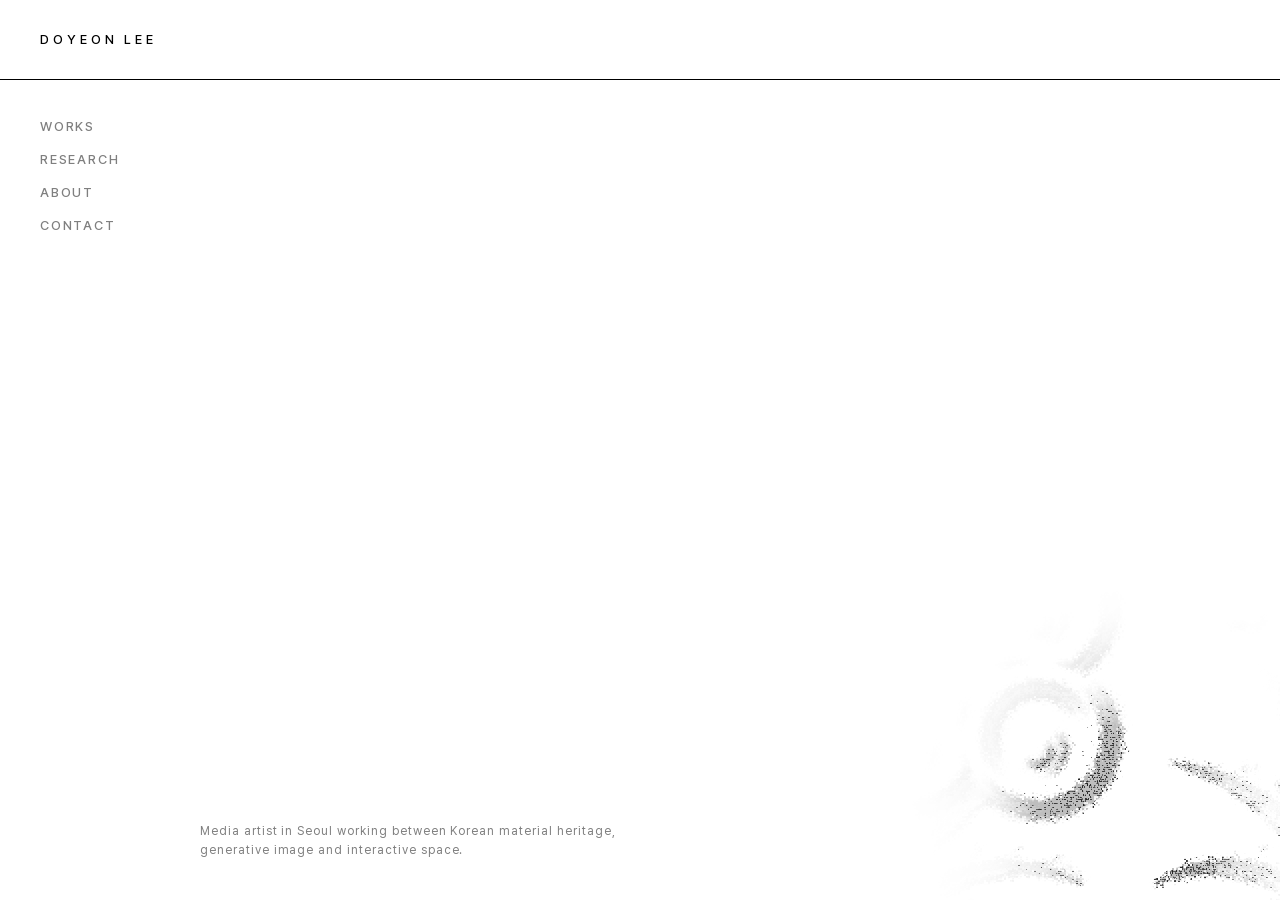
==== index.html @ ae482e6f "미디어아트 포트폴리오 재구조화(Monograph) + SEO + hover 재생 설정 포지셔닝: 해외 큐레이터·스튜디오·실무자 대상, 미술관 모노그래프 문법. 설계 3안(Monog" ====
<!DOCTYPE html>
<!-- deployed via GitHub → Netlify auto-deploy -->
<html lang="en">
<head>
  <meta charset="UTF-8">
  <meta name="viewport" content="width=device-width, initial-scale=1.0">
  <title>Doyeon Lee (이도연) — Media Artist, Seoul · Portfolio</title>
  <meta name="description" content="Doyeon Lee (이도연), media artist in Seoul: Korean material heritage re-read with Unreal Engine and generative AI, moving toward interactive media and XR.">
  <link rel="canonical" href="https://doyeonleeportfolio.netlify.app/">
  <meta name="robots" content="index, follow, max-image-preview:large, max-snippet:-1, max-video-preview:-1">
  <!-- Google Search Console 인증 태그: 콘솔이 주는 content 값을 붙여 넣은 뒤 배포 (docs/사용법.md §8) -->
  <!-- <meta name="google-site-verification" content="PASTE_VALUE_HERE"> -->

  <meta property="og:type" content="website">
  <meta property="og:site_name" content="Doyeon Lee — Portfolio">
  <meta property="og:url" content="https://doyeonleeportfolio.netlify.app/">
  <meta property="og:title" content="Doyeon Lee (이도연) — Media Artist, Seoul">
  <meta property="og:description" content="Media art with Unreal Engine, generative AI and interactive media, re-reading Korean material heritage. Works: Time of Materiality, Osulloc Tea Incense, Ethereal.">
  <meta property="og:image" content="https://doyeonleeportfolio.netlify.app/assets/og.jpg">
  <meta property="og:image:width" content="1200">
  <meta property="og:image:height" content="630">
  <meta property="og:image:alt" content="Time of Materiality — video still: Tteoljam materials reinterpreted through generative AI">
  <meta property="og:locale" content="en_US">
  <meta property="og:locale:alternate" content="ko_KR">
  <meta name="twitter:card" content="summary_large_image">
  <meta name="twitter:title" content="Doyeon Lee (이도연) — Media Artist, Seoul">
  <meta name="twitter:description" content="Media art with Unreal Engine, generative AI and interactive media, re-reading Korean material heritage.">
  <meta name="twitter:image" content="https://doyeonleeportfolio.netlify.app/assets/og.jpg">

  <link rel="icon" href="favicon.svg" type="image/svg+xml">
  <link rel="stylesheet" href="css/style.css">
  <script src="content/data.js"></script>
  <script type="application/ld+json">
  {
    "@context": "https://schema.org",
    "@graph": [
      {
        "@type": "WebSite",
        "@id": "https://doyeonleeportfolio.netlify.app/#website",
        "url": "https://doyeonleeportfolio.netlify.app/",
        "name": "Doyeon Lee — Portfolio",
        "inLanguage": ["en", "ko"],
        "about": { "@id": "https://doyeonleeportfolio.netlify.app/#person" },
        "publisher": { "@id": "https://doyeonleeportfolio.netlify.app/#person" }
      },
      {
        "@type": "Person",
        "@id": "https://doyeonleeportfolio.netlify.app/#person",
        "name": "Doyeon Lee",
        "alternateName": ["이도연", "Lee Doyeon"],
        "givenName": "Doyeon",
        "familyName": "Lee",
        "jobTitle": "Media Artist",
        "description": "Media artist based in Seoul, South Korea, currently an undergraduate at Duksung Women's University. Works with Unreal Engine, generative AI and interactive media, re-reading Korean material heritage as technical images.",
        "url": "https://doyeonleeportfolio.netlify.app/",
        "homeLocation": {
          "@type": "Place",
          "address": { "@type": "PostalAddress", "addressLocality": "Seoul", "addressCountry": "KR" }
        },
        "affiliation": {
          "@type": "EducationalOrganization",
          "name": "Duksung Women's University",
          "sameAs": "https://www.duksung.ac.kr/"
        },
        "knowsAbout": ["Media art", "Interactive media art", "Extended reality (XR)", "Cultural heritage", "Generative AI", "Unreal Engine", "Data analysis"],
        "knowsLanguage": ["ko", "en"],
        "sameAs": ["https://www.instagram.com/eh_dldy/"],
        "mainEntityOfPage": { "@id": "https://doyeonleeportfolio.netlify.app/#website" }
      }
    ]
  }
  </script>
</head>
<body>
  <header class="site-header">
    <a href="#home" id="siteName" class="site-name">PORTFOLIO</a>
  </header>

  <nav class="side-nav" aria-label="Menu">
    <a href="#works"   data-view="works">Works</a>
    <a href="#studies" data-view="studies">Research</a>
    <a href="#about"   data-view="about">About</a>
    <a href="#contact" data-view="contact">Contact</a>
  </nav>

  <main id="stage">
    <section id="view-home" class="view view-home" hidden>
      <canvas id="homeCanvas"></canvas>
      <p id="homeTagline" class="home-tagline"></p>
    </section>
    <section id="view-works"   class="view view-works"   hidden></section>
    <section id="view-studies" class="view view-studies" hidden></section>
    <section id="view-about"   class="view view-about"   hidden></section>
    <section id="view-contact" class="view view-contact" hidden></section>
  </main>

  <div id="cursorLabel" class="cursor-label" aria-hidden="true"></div>

  <!-- 홈 키워드 라벨의 가장자리를 입자처럼 거칠게 만드는 필터 -->
  <svg width="0" height="0" style="position:absolute" aria-hidden="true">
    <filter id="grainEdge" x="-20%" y="-20%" width="140%" height="140%">
      <feTurbulence type="fractalNoise" baseFrequency="0.72" numOctaves="2" seed="7" result="n"/>
      <feDisplacementMap in="SourceGraphic" in2="n" scale="2.6" xChannelSelector="R" yChannelSelector="G"/>
    </filter>
  </svg>

  <div id="detailOverlay" class="detail-overlay" role="dialog" aria-modal="true" aria-labelledby="detailTitle" hidden>
    <div class="detail-head">
      <div class="detail-title-wrap">
        <h1 id="detailTitle" class="detail-title"></h1>
        <span id="detailYear" class="detail-year"></span>
      </div>
      <button id="detailClose" class="detail-close" aria-label="Close">Close</button>
    </div>
    <div id="detailBody" class="detail-body"></div>
  </div>

  <noscript>
    <section style="padding:120px 40px;max-width:640px;font-size:15px;line-height:1.9">
      <h1 style="font-size:13px;font-weight:500;letter-spacing:var(--ls-display);text-transform:uppercase">Doyeon Lee — <span lang="ko">이도연</span></h1>
      <p>Media artist based in Seoul, South Korea, working with Unreal Engine, generative AI and interactive media. The works on this site need JavaScript to play.</p>
      <p><a href="mailto:doyeon0070@duksung.ac.kr">doyeon0070@duksung.ac.kr</a> · <a href="https://www.instagram.com/eh_dldy/" rel="me">Instagram</a></p>
    </section>
  </noscript>

  <script src="js/viewer3d.js"></script>
  <script src="js/home.js"></script>
  <script src="js/app.js"></script>
</body>
</html>
---- css/style.css ----
/* ==========================================================
   DOYEON LEE — Portfolio
   Black & White · thin lines only · Pretendard
   ========================================================== */

@font-face {
  font-family: 'Pretendard Variable';
  font-weight: 45 920;
  font-style: normal;
  font-display: swap;
  src: url('../assets/fonts/PretendardVariable.woff2') format('woff2-variations');
}

:root {
  --black: #000;
  --white: #fff;
  --hairline: 1px solid var(--black);
  --header-h: 80px;          /* 40px 모듈 × 2 — nav 200 = 5M, pad 40 = 1M
                                보조 단위 14 (= 0.35M): 14→28→56 배열, 트랙 140 = 10×14.
                                140:28 = 200:40 — 매크로 그리드의 0.7배 에코 */
  --nav-w: 200px;
  --pad-x: 40px;
  --ease: cubic-bezier(0.22, 0.7, 0.2, 1);
  --muted: 0.5;              /* 보조 텍스트의 단일 회색값 */
  --ls-display: 0.3em;       /* 이름표들 — 크기 무관, 정체성 표기 (워드마크, 방 이름, 상세 제목) */
  --ls-label: 0.14em;        /* 기능 라벨: 내비, 버튼, 커서 라벨 */
  --ls-data: 0.08em;         /* 데이터: 연도, 캡션, 링크 */
  --line-faint: 0.15;        /* 건축선: 기둥, 걸이줄, 진행 트랙 */
  --line-soft: 0.3;          /* 강조선: 밑줄, 아키볼트 */
}

* { margin: 0; padding: 0; box-sizing: border-box; }

html, body {
  height: 100%;
  background: var(--white);
  color: var(--black);
  font-family: 'Pretendard Variable', Pretendard, -apple-system, BlinkMacSystemFont,
    system-ui, 'Segoe UI', 'Malgun Gothic', sans-serif;
  font-size: 15px;
  line-height: 1.6;
  -webkit-font-smoothing: antialiased;
  text-rendering: optimizeLegibility;
}

body { overflow: hidden; }

a { color: inherit; text-decoration: none; }
button { font: inherit; color: inherit; background: none; border: none; cursor: pointer; }
img, video { display: block; }

::selection { background: var(--black); color: var(--white); }

/* 키보드 초점 — hover와 같은 언어, 얇은 선 하나 */
:focus-visible { outline: 1px solid var(--black); outline-offset: 4px; }

/* 스크롤바 — 가장 얇은 선 하나 */
* { scrollbar-width: thin; scrollbar-color: var(--black) transparent; }
*::-webkit-scrollbar { width: 3px; height: 3px; }
*::-webkit-scrollbar-thumb { background: var(--black); }
*::-webkit-scrollbar-track { background: transparent; }

/* ---------- header ---------- */

.site-header {
  position: fixed;
  top: 0; left: 0; right: 0;
  height: var(--header-h);
  display: flex;
  align-items: center;
  padding: 0 var(--pad-x);
  border-bottom: var(--hairline);
  background: var(--white);
  z-index: 20;
}

.site-name {
  font-size: 13px;
  font-weight: 500;
  letter-spacing: var(--ls-display);
  text-transform: uppercase;
  line-height: 1;
}

/* ---------- side nav ---------- */

.side-nav {
  position: fixed;
  top: var(--header-h);
  left: 0;
  width: var(--nav-w);
  padding: 40px var(--pad-x);
  display: flex;
  flex-direction: column;
  gap: 20px;
  z-index: 20;
}

.side-nav a {
  position: relative;
  width: fit-content;
  font-size: 13px;
  font-weight: 500;
  letter-spacing: var(--ls-label);
  text-transform: uppercase;
  line-height: 1;
  opacity: var(--muted);
  transition: opacity 0.25s var(--ease), transform 0.4s var(--ease);
}

.side-nav a:hover,
.side-nav a:focus-visible { opacity: 1; }

.side-nav a.active {
  opacity: 1;
  transform: translateX(28px);
}

/* 활성 선 — 글자가 밀리는 동안 뒤에서 그어진다. 가장자리는 석고 입자로 부서진다 */
.side-nav a::before {
  content: '';
  position: absolute;
  left: -28px;
  top: 50%;
  width: 14px;
  height: 1px;
  background: var(--black);
  transform: scaleX(0);
  transform-origin: left;
  transition: transform 0.25s var(--ease);
  filter: url(#grainEdge);
}

.side-nav a.active::before { transform: scaleX(1); }

/* ---------- stage / views ---------- */

#stage {
  position: fixed;
  inset: var(--header-h) 0 0 0;
}

.view { position: absolute; inset: 0; }
.view[hidden] { display: none; }

/* 뷰 진입 — 내용이 바닥에서 조용히 떠오른다 (works는 자체 리듬이 있어 제외) */
.view-studies > *,
.view-about > *,
.view-contact > * {
  animation: view-in 0.6s var(--ease) backwards;
}
/* 이름표가 먼저, 내용은 반 박자 뒤에 */
.view-studies > * + *,
.view-about > * + *,
.view-contact > * + * {
  animation-delay: 90ms;
}
@keyframes view-in {
  from { opacity: 0; transform: translateY(18px); }
}

/* 뷰 퇴장 — 들어올 땐 아래에서, 나갈 땐 위로. 하나의 수직 흐름 */
.view.leaving {
  animation: view-out 0.2s cubic-bezier(0.4, 0, 0.7, 1) forwards;
}
@keyframes view-out {
  to { opacity: 0; transform: translateY(-10px); }
}

/* 네이브 기둥선 — 콘텐츠 페이지의 수직 축. 헤더의 수평선과 십자 구도를 이룬다 */
.view-studies::before,
.view-about::before,
.view-contact::before {
  content: '';
  position: fixed;
  top: var(--header-h);
  bottom: 0;
  left: var(--nav-w);
  width: 1px;
  background: var(--black);
  opacity: var(--line-faint);
  pointer-events: none;
}

/* ---------- section marker (각 방의 이름표 — 로마네스크 아치 아래 걸린다) ---------- */

.view-label {
  width: fit-content;
  margin-bottom: 40px;
  font-size: 11px;
  font-weight: 500;
  letter-spacing: var(--ls-display);
  text-transform: uppercase;
  line-height: 1;
  opacity: var(--muted);
}

/* 아치가 라벨의 폭을 받친다 — 가장자리는 홈의 석고 입자로 부서진다 (재질이 네 방을 묶는다) */
.view-label::before {
  content: '';
  display: block;
  width: 40px;
  height: 20px;
  margin-bottom: 10px;
  border: 1px solid var(--black);
  border-bottom: none;
  border-radius: 999px 999px 0 0;
  filter: url(#grainEdge);
}

/* ---------- home (석고 부조 인터랙티브) ---------- */

.view-home {
  position: fixed;
  inset: 0;
  z-index: 0;
  background: #fff;
}

.view-home canvas {
  position: absolute;
  inset: 0;
  width: 100%;
  height: 100%;
  display: block;
}

body.on-home .site-header { background: transparent; }

/* 홈 문양 hover 시 나타나는 주제 키워드 */
/* 홈 키워드 — 기능 라벨이 아니라 「이름」의 레지스터 (상세 제목과 같은 24/330/0.3em) */
.home-label {
  position: fixed;
  z-index: 2;
  pointer-events: none;
  font-size: 24px;
  font-weight: 330;
  letter-spacing: var(--ls-display);
  text-transform: uppercase;
  line-height: 1;
  color: var(--black);
  white-space: nowrap;
  opacity: 0;
  transition: opacity 0.3s var(--ease);
}
.home-label.on { opacity: 1; }
.home-label.ko { letter-spacing: 0.03em; }   /* 국문 병기 라벨은 라틴 자간을 벗는다 */
/* 입자 필터는 24px 이름 줄에만 — 12px 작품 줄까지 흔들면 가장 작은 글자가 가장 많이 뭉개진다 */
.home-label > span:first-child { display: block; filter: url(#grainEdge); }

/* 키워드 아래 — 이 주제에 속한 작품들의 이름 (컬렉션의 평면도) */
.home-label-works {
  display: block;
  margin-top: 10px;
  font-size: 12px;
  font-weight: 400;
  letter-spacing: var(--ls-data);
  text-transform: none;
  opacity: var(--muted);
}
.home-label-works:empty { display: none; }

/* 포지셔닝 한 줄 — 기둥축(200px) 위, 바닥에서 40px. 홈에서만 */
.home-tagline {
  position: fixed;
  left: var(--nav-w);
  bottom: 40px;
  z-index: 2;
  max-width: 480px;
  font-size: 12px;
  letter-spacing: var(--ls-data);
  line-height: 1.6;
  opacity: 0;
  pointer-events: none;
  animation: tagline-in 0.6s var(--ease) 0.2s forwards;
}
.home-tagline:empty { display: none; }
@keyframes tagline-in { to { opacity: var(--muted); } }

/* ---------- works strip ---------- */

.view-works {
  overflow-x: auto;
  overflow-y: hidden;
  display: flex;
  align-items: center;
  scrollbar-width: none;
  cursor: grab;
}
.view-works::-webkit-scrollbar { display: none; }
.view-works.dragging { cursor: grabbing; }

.strip {
  position: relative;
  display: flex;
  align-items: center;
  gap: 28px;
  padding: 0 calc(var(--nav-w) + var(--pad-x)) 0 calc(var(--nav-w) + var(--pad-x));
  height: 100%;
}

/* 갤러리 걸이줄 — 기둥축(200px)에서 발원해 작품 뒤로 이어지는 수평 기준선 */
.strip::before {
  content: '';
  position: absolute;
  z-index: -1;
  left: var(--nav-w); right: 0;
  top: 50%;
  height: 1px;
  background: var(--black);
  opacity: var(--line-faint);
}

.strip-item {
  flex: none;
  position: relative;
  height: min(56vh, 600px);
  animation: strip-in 0.85s var(--ease) backwards;
  animation-delay: calc(min(var(--i) * 80ms, 480ms));
  transition: transform 0.4s var(--ease);
}

/* 부조가 떠오르듯 — hover 시 작품이 벽에서 살짝 들린다 */
.strip-item:hover { transform: translateY(-8px); }

/* 갤러리 벽의 세로 리듬 — 톱니가 아니라 숨쉬는 걸이. 4주기로 눈높이가 오르내린다 */
.strip-item:nth-child(4n+1) { margin-bottom: 6vh; }
.strip-item:nth-child(4n+2) { margin-top: 8vh; }
.strip-item:nth-child(4n+3) { margin-bottom: 2vh; }
.strip-item:nth-child(4n)   { margin-top: 4vh; }

/* hover 프리뷰(영상 하이라이트 / 3D 뷰어) — 대표이미지 위에 겹쳐 두고 hover 시에만 페이드인 */
.strip-item .strip-preview {
  position: absolute;
  inset: 0;
  width: 100%;
  height: 100%;
  object-fit: cover;
  opacity: 0;
  transition: opacity 0.4s var(--ease);   /* 들림(0.4s)과 같은 박자로 드러난다 */
  pointer-events: none;
}

.strip-item.previewing .strip-preview.is-ready {
  opacity: 1;
}

.strip-preview3d canvas {
  display: block;
  width: 100%;
  height: 100%;
}

/* 시작 상태는 keyframe에만 둔다 — 애니메이션이 실행되지 않는 환경에서도 작업물이 항상 보이도록 */
@keyframes strip-in {
  from { opacity: 0; transform: translateX(60px); }
}

.strip-item img,
.strip-item video {
  height: 100%;
  width: auto;
  max-width: none;
  user-select: none;
  -webkit-user-drag: none;
}

/* 벽은 데스크톱에서 침묵한다 — 제목은 커서 라벨이 말한다.
   hover가 없는 터치 기기에서만 작품 아래에 이름표가 걸린다 */
.strip-caption {
  display: none;
  position: absolute;
  top: 100%;
  left: 0;
  margin-top: 10px;
  font-size: 11px;
  font-weight: 500;
  letter-spacing: var(--ls-label);
  text-transform: uppercase;
  max-width: 100%;
  white-space: normal;
  opacity: var(--muted);
}
@media (hover: none) {
  .strip-caption { display: block; }
}

/* 벽의 현재 위치 — 선 위를 미끄러지는 짧은 선 하나 */
.strip-progress {
  position: fixed;
  bottom: 40px;
  left: var(--nav-w);   /* 선의 축(200px) — 걸이줄·기둥과 같은 계보 */
  width: 140px;
  height: 1px;
  background: rgba(0, 0, 0, var(--line-faint));
  pointer-events: none;
}
.strip-progress i {
  position: absolute;
  top: 0; left: 0;
  display: block;
  width: 28px;
  height: 1px;
  background: var(--black);
}

.strip-empty {
  padding-left: calc(var(--nav-w) + var(--pad-x));
  font-size: 13px;
  letter-spacing: 0;   /* 국문 문장 — 라틴 자간 금지 */
  opacity: var(--muted);
}

/* ---------- cursor label ---------- */

.cursor-label {
  position: fixed;
  top: 0; left: 0;
  z-index: 60;
  pointer-events: none;
  color: var(--white);
  mix-blend-mode: difference;
  font-size: 12px;
  font-weight: 500;
  letter-spacing: var(--ls-label);
  text-transform: uppercase;
  line-height: 1;
  white-space: nowrap;
  opacity: 0;
  transition: opacity 0.2s var(--ease);
}
.cursor-label.on { opacity: 1; }

/* ---------- studies list ---------- */

.view-studies {
  overflow-y: auto;
  padding: 40px var(--pad-x) 80px calc(var(--nav-w) + var(--pad-x));
}

.studies-list { max-width: 760px; }

/* Studies 페이지 GIF — 목록이 비어 있을 때의 볼거리 (관리도구에서 교체 가능) */
.studies-gif {
  display: block;
  width: min(480px, 72vw);
  height: auto;
  margin: 56px 0 0;
  user-select: none;
  -webkit-user-drag: none;
}

/* 목록이 없을 때 — 신랑(nave)의 중앙축 위에 홀로 놓인다 */
.view-label + .studies-gif { margin: 14vh auto 0; }

.study-row {
  display: flex;
  align-items: flex-start;
  gap: 28px;
  padding: 20px 0;
  border-bottom: var(--hairline);
  cursor: pointer;
  transition: opacity 0.3s var(--ease), transform 0.4s var(--ease);
}

/* Research 행 — 기간 | 제목 + 상태·키워드 + 한 줄 요약 | 썸네일(112×63, 14 보조단위) */
.study-main { flex: 1; min-width: 0; }
.study-sub {
  margin-top: 10px;
  font-size: 12px;
  letter-spacing: var(--ls-data);
  opacity: var(--muted);
}
.study-summary {
  margin-top: 10px;
  font-size: 15px;
  line-height: 1.7;
  max-width: 480px;
}
.study-thumb {
  flex: none;
  width: 112px;
  height: 63px;
  object-fit: cover;
  margin-left: auto;
}
.study-row:first-child { border-top: var(--hairline); }
/* hover — 물러나지 않고 반 걸음 다가온다. 연도가 함께 깨어난다 */
.study-row:hover,
.study-row:focus-visible { transform: translateX(12px); }
.study-row:hover .study-year,
.study-row:focus-visible .study-year { opacity: 1; }

.study-year {
  flex: none;
  width: 112px;   /* 8×14. +28 gap = 140 — 두 번째 열이 진행 트랙의 척도에서 시작된다 */
  font-size: 12px;
  letter-spacing: var(--ls-data);
  opacity: var(--muted);
  transition: opacity 0.3s var(--ease);
}

.study-title {
  font-size: 18px;
  font-weight: 450;
  letter-spacing: 0.01em;
}

/* ---------- about / contact ---------- */

.view-about,
.view-contact {
  overflow-y: auto;
  padding: 40px var(--pad-x) 80px calc(var(--nav-w) + var(--pad-x));
}

.about-inner { max-width: 640px; }

.about-photo {
  max-width: 320px;   /* 8M — 아치 반경 160 = 4M */
  width: 100%;
  height: auto;
  margin: 10px 0 56px 10px;
  border-radius: 999px 999px 0 0;   /* 로마네스크 아치 — 초상은 벽감(niche) 안에 놓인다 */
  outline: 1px solid rgba(0, 0, 0, var(--line-soft));   /* 아키볼트 — 겹아치 한 겹이 벽감의 깊이를 만든다 */
  outline-offset: 10px;
}

.about-text p {
  font-size: 15px;
  line-height: 1.9;
  margin-bottom: 1.4em;
  white-space: pre-line;
}

/* 섹션 소제목 — Statement / Biography / Directions / CV / Abstract / Related
   이름표(view-label)와 같은 「이름」 레지스터(0.3em) — 행 라벨(0.14em)과 구별된다. 아치는 이름표와 벽감에만 */
.about-heading,
.detail-heading {
  font-size: 11px;
  font-weight: 500;
  letter-spacing: var(--ls-display);
  text-transform: uppercase;
  line-height: 1;
  opacity: var(--muted);
}
.about-heading { margin: 56px 0 16px; }
.about-inner > .about-heading:first-child,
.about-photo + .about-heading { margin-top: 0; }

.about-directions {
  font-size: 15px;
  line-height: 1.9;
}

/* CV — 연도 | 내용. contact 행과 같은 문법 */
.cv-section {
  margin: 40px 0 10px;
  font-size: 12px;
  letter-spacing: var(--ls-data);
  opacity: var(--muted);
}
.cv-section:first-child { margin-top: 0; }
.cv-row {
  display: flex;
  align-items: baseline;
  gap: 28px;
  padding: 14px 0;
  border-bottom: var(--hairline);
  font-size: 15px;
}
.cv-row:first-child,
.cv-section + .cv-row { border-top: var(--hairline); }
.cv-year {
  flex: none;
  width: 112px;
  font-size: 12px;
  letter-spacing: var(--ls-data);
  opacity: var(--muted);
}
.about-cvlink {
  display: inline-block;
  margin-top: 40px;
  font-size: 13px;
  letter-spacing: var(--ls-data);
  border-bottom: 1px solid rgba(0, 0, 0, var(--line-soft));
  padding-bottom: 1px;
  transition: border-color 0.25s var(--ease);
}
.about-cvlink:hover,
.about-cvlink:focus-visible { border-color: var(--black); }

.contact-list { max-width: 640px; }

.contact-row {
  display: flex;
  align-items: baseline;
  gap: 28px;
  padding: 20px 0;
  border-bottom: var(--hairline);
}
.contact-row:first-child { border-top: var(--hairline); }

.contact-label {
  flex: none;
  width: 112px;
  font-size: 12px;
  letter-spacing: var(--ls-label);
  text-transform: uppercase;
  opacity: var(--muted);
}

.contact-value { font-size: 15px; }
/* 링크 hover — 흐려지지 않고 밑줄이 짙어진다 (hover = 더 또렷해진다는 사이트 규칙) */
.contact-value a {
  border-bottom: 1px solid rgba(0, 0, 0, var(--line-soft));
  padding-bottom: 1px;
  transition: border-color 0.25s var(--ease);
}
.contact-value a:hover,
.contact-value a:focus-visible { border-color: var(--black); }

/* ---------- detail overlay ---------- */

.detail-overlay {
  position: fixed;
  inset: 0;
  background: var(--white);
  z-index: 40;
  display: flex;
  flex-direction: column;
  opacity: 0;
  transform: translateY(14px);
  transition: opacity 0.45s var(--ease), transform 0.45s var(--ease);
}
.detail-overlay.open { opacity: 1; transform: none; }
/* 퇴장은 진입보다 반 박자 빠르게, 떠나는 것은 가속한다 */
.detail-overlay:not(.open) {
  transition-duration: 0.3s;
  transition-timing-function: cubic-bezier(0.4, 0, 0.7, 1);
}
.detail-overlay[hidden] { display: none; }

.detail-head {
  flex: none;
  display: flex;
  align-items: center;
  justify-content: space-between;
  gap: 28px;
  height: var(--header-h);
  padding: 0 var(--pad-x);
  border-bottom: var(--hairline);
}

.detail-title-wrap {
  display: flex;
  align-items: baseline;
  gap: 14px;
  min-width: 0;
}

.detail-title {
  font-size: 24px;
  font-weight: 330;
  letter-spacing: var(--ls-display);
  text-transform: uppercase;
  white-space: nowrap;
  overflow: hidden;
  text-overflow: ellipsis;
}
.detail-title.ko { letter-spacing: 0.04em; }   /* 국문 제목은 라틴 자간을 벗는다 */

.detail-year {
  font-size: 12px;
  letter-spacing: var(--ls-data);
  opacity: var(--muted);
}

.detail-close {
  flex: none;
  font-size: 13px;
  letter-spacing: var(--ls-label);
  text-transform: uppercase;
  opacity: var(--muted);
  transition: opacity 0.2s var(--ease);
}
.detail-close:hover,
.detail-close:focus-visible { opacity: 1; }

.detail-body {
  flex: 1;
  overflow-y: auto;
  padding: 56px var(--pad-x) 120px;
}

.detail-media {
  max-width: 960px;   /* 24M — 본문 640과 2:3 */
  margin: 0 auto 16px;
}

.detail-media img,
.detail-media video {
  max-width: 100%;
  max-height: 80vh;
  width: auto;
  height: auto;
  margin: 0 auto;
}

.detail-media video { width: 100%; max-height: 80vh; background: var(--white); }

.detail-media iframe {
  display: block;
  width: 100%;
  aspect-ratio: 16 / 9;
  border: none;
}

.media-caption {
  margin-top: 14px;
  font-size: 12px;
  letter-spacing: var(--ls-data);
  opacity: var(--muted);
  text-align: center;
}

/* 캡션은 장식 없이 — 아치는 이름표(40x20)와 벽감, 두 스케일에서만 산다 */

.detail-media + .detail-media { margin-top: 56px; }

/* 3D viewer */
.viewer3d {
  position: relative;
  width: 100%;
  height: min(72vh, 720px);
  border-top: var(--hairline);
  border-bottom: var(--hairline);
  touch-action: none;
}
.viewer3d canvas { display: block; width: 100%; height: 100%; }

.viewer3d-hint {
  margin-top: 10px;
  font-size: 11px;
  letter-spacing: 0;   /* 국문 문장 — 조용한 실무는 한 목소리로 */
  opacity: var(--muted);
  text-align: center;
}

.viewer3d-status {
  position: absolute;
  inset: 0;
  display: flex;
  align-items: center;
  justify-content: center;
  font-size: 12px;
  letter-spacing: var(--ls-label);
  text-transform: uppercase;
  opacity: var(--muted);
  pointer-events: none;
}

/* 톰스톤 — 미술관 벽의 작품 정보. contact 행 문법 (112px 라벨 열, 헤어라인, 20px) */
.detail-meta {
  max-width: 640px;
  margin: 56px auto 0;
}
.meta-row {
  display: flex;
  align-items: baseline;
  gap: 28px;
  padding: 20px 0;
  border-bottom: var(--hairline);
}
.meta-row:first-child { border-top: var(--hairline); }
.meta-label {
  flex: none;
  width: 112px;
  font-size: 12px;
  letter-spacing: var(--ls-label);
  text-transform: uppercase;
  opacity: var(--muted);
}
.meta-value { font-size: 15px; line-height: 1.7; min-width: 0; }
.meta-value a {
  border-bottom: 1px solid rgba(0, 0, 0, var(--line-soft));
  padding-bottom: 1px;
  transition: border-color 0.25s var(--ease);
}
.meta-value a:hover,
.meta-value a:focus-visible { border-color: var(--black); }

.detail-heading {
  max-width: 640px;
  margin: 56px auto 0;
}

.detail-desc {
  max-width: 640px;
  margin: 80px auto 0;
  font-size: 15px;
  line-height: 1.9;
  white-space: pre-line;
}
.detail-heading + .detail-desc { margin-top: 16px; }

/* 국문 — 영문 아래, 옅은 선 하나 건너 */
.detail-desc.ko {
  margin-top: 40px;
  padding-top: 28px;
  border-top: 1px solid rgba(0, 0, 0, var(--line-faint));
}

.detail-links {
  max-width: 640px;
  margin: 40px auto 0;
  display: flex;
  flex-direction: column;
  gap: 10px;
}
.detail-heading + .detail-links { margin-top: 16px; }

.detail-links a {
  width: fit-content;
  font-size: 13px;
  letter-spacing: var(--ls-data);
  border-bottom: 1px solid rgba(0, 0, 0, var(--line-soft));
  padding-bottom: 1px;
  transition: border-color 0.25s var(--ease);
}
.detail-links a:hover,
.detail-links a:focus-visible { border-color: var(--black); }

/* ---------- reduced motion ---------- */

@media (prefers-reduced-motion: reduce) {
  .strip-item { animation-duration: 0.01s; animation-delay: 0s; }
  .detail-overlay { transition: none; }
  .view-studies > *,
  .view-about > *,
  .view-contact > * { animation: none; }
  .view.leaving { animation: none; }
}

/* ---------- mobile ---------- */

@media (max-width: 860px) {
  :root { --pad-x: 20px; --header-h: 60px; }

  .side-nav {
    top: var(--header-h);
    left: 0; right: 0;
    width: auto;
    flex-direction: row;
    gap: 20px;
    padding: 14px var(--pad-x);
  }

  .side-nav a.active { transform: none; }
  .side-nav a.active::before {
    left: 0; top: auto; bottom: -5px;
    width: 100%;
  }

  #stage { inset: calc(var(--header-h) + 50px) 0 0 0; }

  .strip { padding: 0 var(--pad-x); }
  .strip::before { left: 0; }
  .strip-item { height: 44vh; }
  .strip-progress { left: var(--pad-x); bottom: 24px; }

  .view-studies,
  .view-about,
  .view-contact {
    padding: 28px var(--pad-x) 80px;
  }

  /* 모바일 — 메뉴가 가로로 눕고 기둥선의 자리가 사라진다 */
  .view-studies::before,
  .view-about::before,
  .view-contact::before { display: none; }

  .view-label { margin-bottom: 32px; }
  .about-photo { margin: 8px 0 40px 8px; max-width: 240px; }

  .home-label { font-size: 18px; letter-spacing: var(--ls-label); }
  .home-tagline { left: var(--pad-x); bottom: 24px; max-width: calc(100% - 40px); }
  .study-thumb { display: none; }
  .study-year { width: 72px; }
  .meta-label { width: 84px; }
  .cv-year { width: 72px; }

  .detail-title { font-size: 18px; letter-spacing: var(--ls-label); }
  .detail-body { padding: 32px var(--pad-x) 100px; }
  .detail-desc { margin-top: 56px; }
  .viewer3d { height: 56vh; }
  .contact-label { width: 84px; }
}
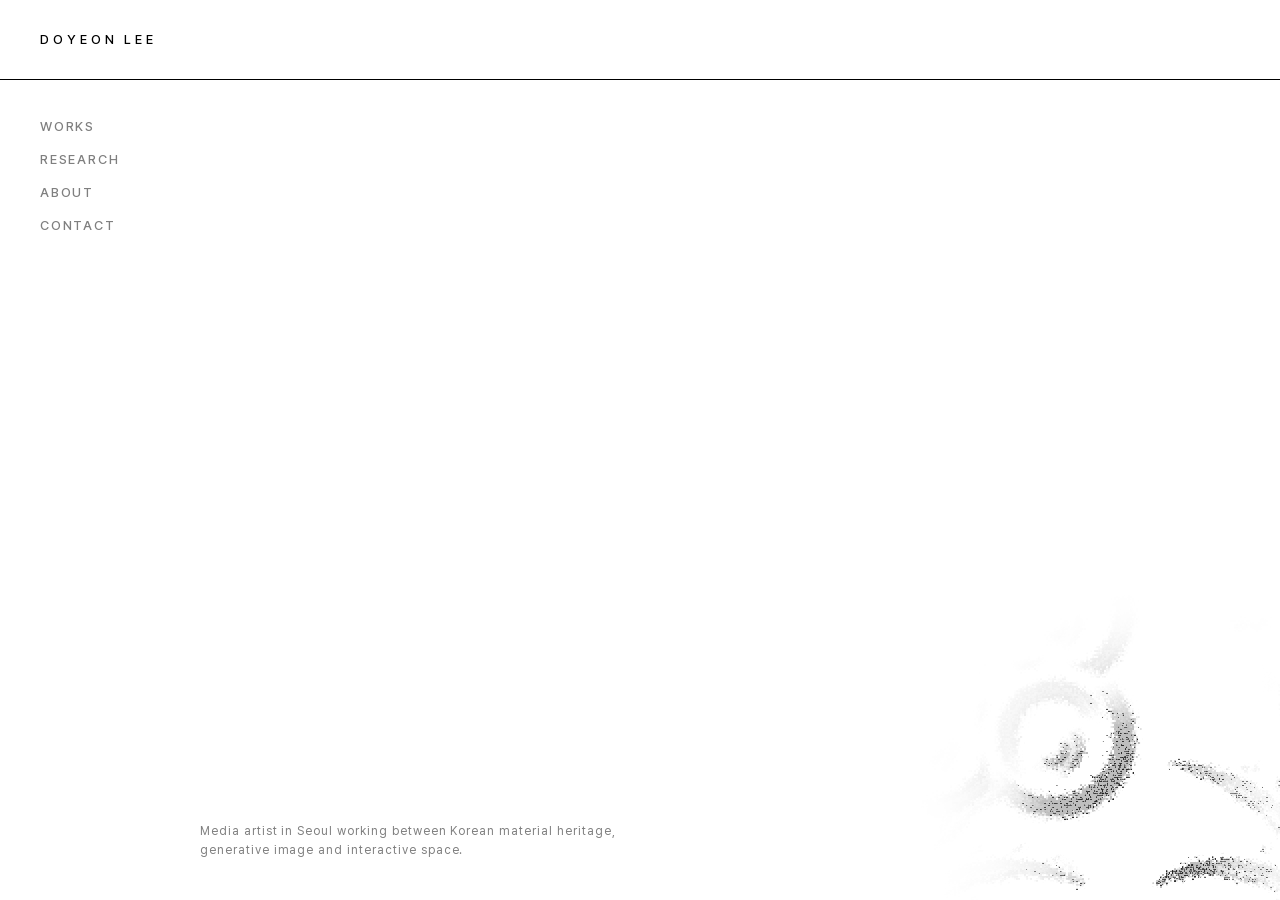
==== commit ea47984d: "연구 요약 문장 다듬기 + meta description에 Portfolio 명시 - 세 연구의 요약·초록을 짧은 능동문으로 재구성 (콜론 종속절·질문형 파편 제거) - descr" ====
--- a/index.html
+++ b/index.html
@@ -5,7 +5,7 @@
   <meta charset="UTF-8">
   <meta name="viewport" content="width=device-width, initial-scale=1.0">
   <title>Doyeon Lee (이도연) — Media Artist, Seoul · Portfolio</title>
-  <meta name="description" content="Doyeon Lee (이도연), media artist in Seoul: Korean material heritage re-read with Unreal Engine and generative AI, moving toward interactive media and XR.">
+  <meta name="description" content="Portfolio of Doyeon Lee (이도연), media artist in Seoul — Korean material heritage re-read with Unreal Engine and generative AI, toward interactive media and XR.">
   <link rel="canonical" href="https://doyeonleeportfolio.netlify.app/">
   <meta name="robots" content="index, follow, max-image-preview:large, max-snippet:-1, max-video-preview:-1">
   <!-- Google Search Console 인증 태그: 콘솔이 주는 content 값을 붙여 넣은 뒤 배포 (docs/사용법.md §8) -->
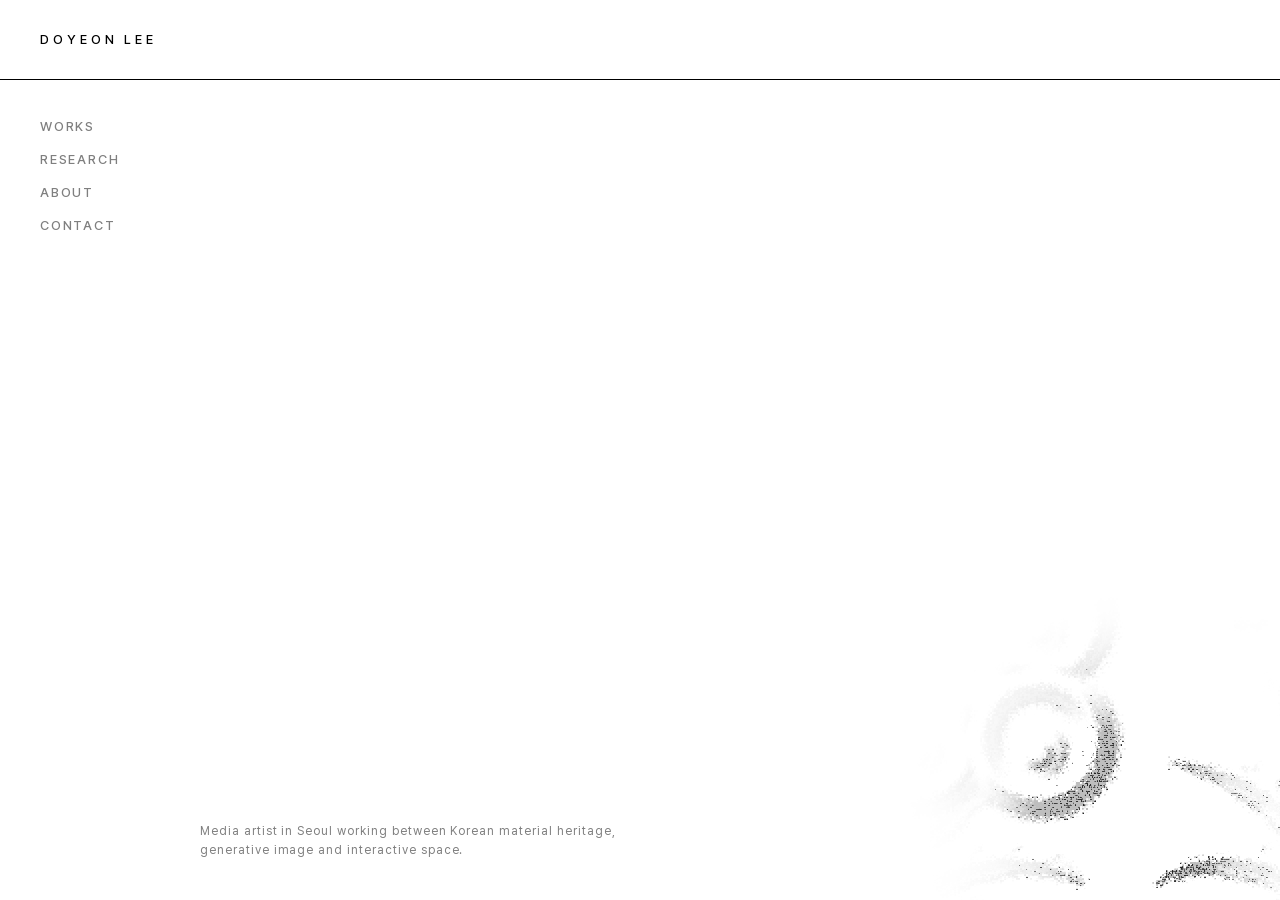
==== commit 1affbcb7: "Google Search Console 인증 메타태그 추가" ====
--- a/index.html
+++ b/index.html
@@ -8,8 +8,8 @@
   <meta name="description" content="Portfolio of Doyeon Lee (이도연), media artist in Seoul — Korean material heritage re-read with Unreal Engine and generative AI, toward interactive media and XR.">
   <link rel="canonical" href="https://doyeonleeportfolio.netlify.app/">
   <meta name="robots" content="index, follow, max-image-preview:large, max-snippet:-1, max-video-preview:-1">
-  <!-- Google Search Console 인증 태그: 콘솔이 주는 content 값을 붙여 넣은 뒤 배포 (docs/사용법.md §8) -->
-  <!-- <meta name="google-site-verification" content="PASTE_VALUE_HERE"> -->
+  <!-- Google Search Console 인증 태그 — 지우면 소유권이 풀리니 계속 둘 것 -->
+  <meta name="google-site-verification" content="5a3VCHki9ZrOZhqPGLQG7mga7SDJbsaxg28JGzacS0U">
 
   <meta property="og:type" content="website">
   <meta property="og:site_name" content="Doyeon Lee — Portfolio">
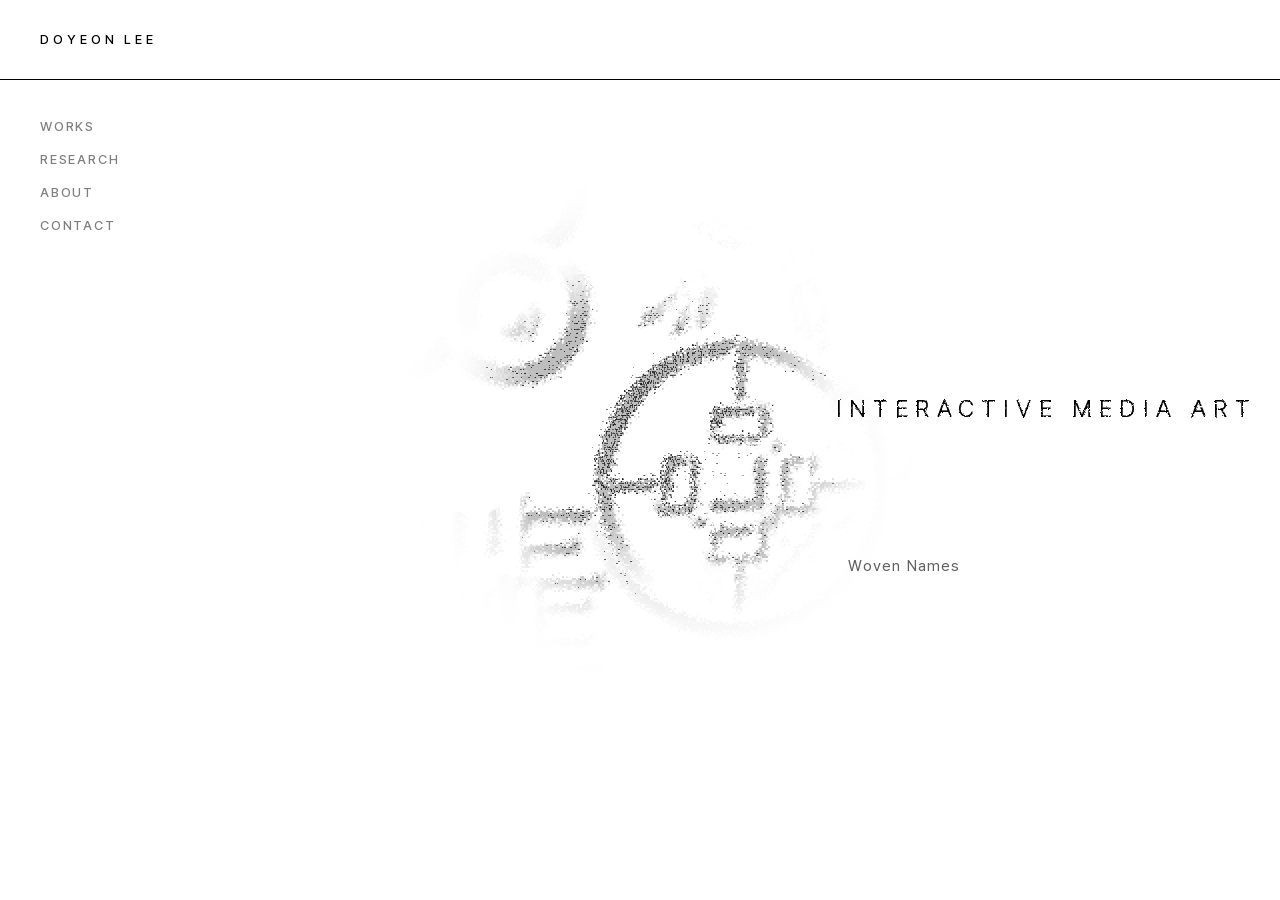
==== commit 1eecdf46: "홈 하단 한 줄 소개 문구 제거 + LinkedIn 링크 정리 - 홈 랜딩 좌하단에 표시되던 siteTagline 문구를 화면에서 제거   (index.html의 #homeTagl" ====
--- a/index.html
+++ b/index.html
@@ -64,7 +64,7 @@
         },
         "knowsAbout": ["Media art", "Interactive media art", "Extended reality (XR)", "Cultural heritage", "Generative AI", "Unreal Engine", "Data analysis"],
         "knowsLanguage": ["ko", "en"],
-        "sameAs": ["https://www.instagram.com/eh_dldy/"],
+        "sameAs": ["https://www.instagram.com/eh_dldy/", "https://www.linkedin.com/in/doyeon-lee-8a314b395"],
         "mainEntityOfPage": { "@id": "https://doyeonleeportfolio.netlify.app/#website" }
       }
     ]
@@ -86,7 +86,6 @@
   <main id="stage">
     <section id="view-home" class="view view-home" hidden>
       <canvas id="homeCanvas"></canvas>
-      <p id="homeTagline" class="home-tagline"></p>
     </section>
     <section id="view-works"   class="view view-works"   hidden></section>
     <section id="view-studies" class="view view-studies" hidden></section>
--- a/css/style.css
+++ b/css/style.css
@@ -248,34 +248,21 @@
 /* 입자 필터는 24px 이름 줄에만 — 12px 작품 줄까지 흔들면 가장 작은 글자가 가장 많이 뭉개진다 */
 .home-label > span:first-child { display: block; filter: url(#grainEdge); }
 
-/* 키워드 아래 — 이 주제에 속한 작품들의 이름 (컬렉션의 평면도) */
-.home-label-works {
-  display: block;
-  margin-top: 10px;
-  font-size: 12px;
-  font-weight: 400;
+/* 위성 제목 — 키워드를 옹기종기 둘러싸고 저마다의 관성으로 커서를 따라온다 */
+.home-sat {
+  position: fixed;
+  z-index: 2;
+  pointer-events: none;
+  font-size: 15px;
+  font-weight: 420;
   letter-spacing: var(--ls-data);
-  text-transform: none;
-  opacity: var(--muted);
-}
-.home-label-works:empty { display: none; }
-
-/* 포지셔닝 한 줄 — 기둥축(200px) 위, 바닥에서 40px. 홈에서만 */
-.home-tagline {
-  position: fixed;
-  left: var(--nav-w);
-  bottom: 40px;
-  z-index: 2;
-  max-width: 480px;
-  font-size: 12px;
-  letter-spacing: var(--ls-data);
-  line-height: 1.6;
+  line-height: 1;
+  color: var(--black);
+  white-space: nowrap;
   opacity: 0;
-  pointer-events: none;
-  animation: tagline-in 0.6s var(--ease) 0.2s forwards;
-}
-.home-tagline:empty { display: none; }
-@keyframes tagline-in { to { opacity: var(--muted); } }
+  transition: opacity 0.45s var(--ease);
+}
+.home-sat.on { opacity: 0.62; }
 
 /* ---------- works strip ---------- */
 
@@ -884,7 +871,7 @@
   .about-photo { margin: 8px 0 40px 8px; max-width: 240px; }
 
   .home-label { font-size: 18px; letter-spacing: var(--ls-label); }
-  .home-tagline { left: var(--pad-x); bottom: 24px; max-width: calc(100% - 40px); }
+  .home-sat { font-size: 13px; }
   .study-thumb { display: none; }
   .study-year { width: 72px; }
   .meta-label { width: 84px; }
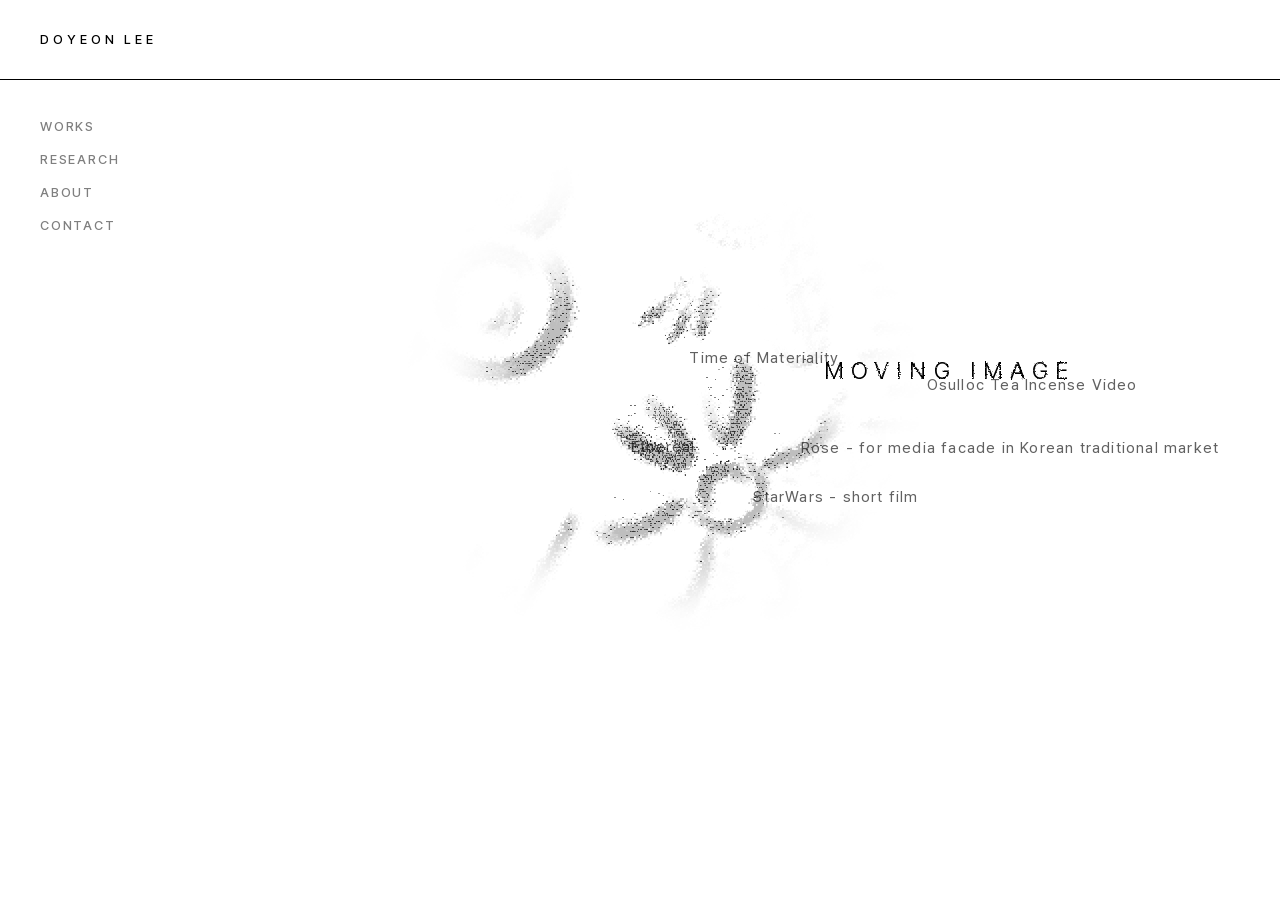
==== commit 7dd145bd: "GitHub Pages 이전 준비 + 웹에서 쓰는 관리도구 주소 이전 (doyeonleeportfolio.netlify.app → doyeonleeportfolio.github.i" ====
--- a/index.html
+++ b/index.html
@@ -1,22 +1,22 @@
 <!DOCTYPE html>
-<!-- deployed via GitHub → Netlify auto-deploy -->
+<!-- deployed via GitHub Pages (doyeonleeportfolio/doyeonleeportfolio.github.io, main 브랜치) -->
 <html lang="en">
 <head>
   <meta charset="UTF-8">
   <meta name="viewport" content="width=device-width, initial-scale=1.0">
   <title>Doyeon Lee (이도연) — Media Artist, Seoul · Portfolio</title>
   <meta name="description" content="Portfolio of Doyeon Lee (이도연), media artist in Seoul — Korean material heritage re-read with Unreal Engine and generative AI, toward interactive media and XR.">
-  <link rel="canonical" href="https://doyeonleeportfolio.netlify.app/">
+  <link rel="canonical" href="https://doyeonleeportfolio.github.io/">
   <meta name="robots" content="index, follow, max-image-preview:large, max-snippet:-1, max-video-preview:-1">
   <!-- Google Search Console 인증 태그 — 지우면 소유권이 풀리니 계속 둘 것 -->
   <meta name="google-site-verification" content="5a3VCHki9ZrOZhqPGLQG7mga7SDJbsaxg28JGzacS0U">
 
   <meta property="og:type" content="website">
   <meta property="og:site_name" content="Doyeon Lee — Portfolio">
-  <meta property="og:url" content="https://doyeonleeportfolio.netlify.app/">
+  <meta property="og:url" content="https://doyeonleeportfolio.github.io/">
   <meta property="og:title" content="Doyeon Lee (이도연) — Media Artist, Seoul">
   <meta property="og:description" content="Media art with Unreal Engine, generative AI and interactive media, re-reading Korean material heritage. Works: Time of Materiality, Osulloc Tea Incense, Ethereal.">
-  <meta property="og:image" content="https://doyeonleeportfolio.netlify.app/assets/og.jpg">
+  <meta property="og:image" content="https://doyeonleeportfolio.github.io/assets/og.jpg">
   <meta property="og:image:width" content="1200">
   <meta property="og:image:height" content="630">
   <meta property="og:image:alt" content="Time of Materiality — video still: Tteoljam materials reinterpreted through generative AI">
@@ -25,7 +25,7 @@
   <meta name="twitter:card" content="summary_large_image">
   <meta name="twitter:title" content="Doyeon Lee (이도연) — Media Artist, Seoul">
   <meta name="twitter:description" content="Media art with Unreal Engine, generative AI and interactive media, re-reading Korean material heritage.">
-  <meta name="twitter:image" content="https://doyeonleeportfolio.netlify.app/assets/og.jpg">
+  <meta name="twitter:image" content="https://doyeonleeportfolio.github.io/assets/og.jpg">
 
   <link rel="icon" href="favicon.svg" type="image/svg+xml">
   <link rel="stylesheet" href="css/style.css">
@@ -36,23 +36,23 @@
     "@graph": [
       {
         "@type": "WebSite",
-        "@id": "https://doyeonleeportfolio.netlify.app/#website",
-        "url": "https://doyeonleeportfolio.netlify.app/",
+        "@id": "https://doyeonleeportfolio.github.io/#website",
+        "url": "https://doyeonleeportfolio.github.io/",
         "name": "Doyeon Lee — Portfolio",
         "inLanguage": ["en", "ko"],
-        "about": { "@id": "https://doyeonleeportfolio.netlify.app/#person" },
-        "publisher": { "@id": "https://doyeonleeportfolio.netlify.app/#person" }
+        "about": { "@id": "https://doyeonleeportfolio.github.io/#person" },
+        "publisher": { "@id": "https://doyeonleeportfolio.github.io/#person" }
       },
       {
         "@type": "Person",
-        "@id": "https://doyeonleeportfolio.netlify.app/#person",
+        "@id": "https://doyeonleeportfolio.github.io/#person",
         "name": "Doyeon Lee",
         "alternateName": ["이도연", "Lee Doyeon"],
         "givenName": "Doyeon",
         "familyName": "Lee",
         "jobTitle": "Media Artist",
         "description": "Media artist based in Seoul, South Korea, currently an undergraduate at Duksung Women's University. Works with Unreal Engine, generative AI and interactive media, re-reading Korean material heritage as technical images.",
-        "url": "https://doyeonleeportfolio.netlify.app/",
+        "url": "https://doyeonleeportfolio.github.io/",
         "homeLocation": {
           "@type": "Place",
           "address": { "@type": "PostalAddress", "addressLocality": "Seoul", "addressCountry": "KR" }
@@ -65,7 +65,7 @@
         "knowsAbout": ["Media art", "Interactive media art", "Extended reality (XR)", "Cultural heritage", "Generative AI", "Unreal Engine", "Data analysis"],
         "knowsLanguage": ["ko", "en"],
         "sameAs": ["https://www.instagram.com/eh_dldy/", "https://www.linkedin.com/in/doyeon-lee-8a314b395"],
-        "mainEntityOfPage": { "@id": "https://doyeonleeportfolio.netlify.app/#website" }
+        "mainEntityOfPage": { "@id": "https://doyeonleeportfolio.github.io/#website" }
       }
     ]
   }
--- a/css/style.css
+++ b/css/style.css
@@ -853,8 +853,30 @@
 
   .strip { padding: 0 var(--pad-x); }
   .strip::before { left: 0; }
-  .strip-item { height: 44vh; }
+  /* 모바일 — 세로 화면에서 높이 기준으로 재면 16:9 작업의 가로가 화면 밖으로 나간다.
+     재는 기준을 폭으로 뒤집어 한 점이 항상 통째로 보이게 한다 */
+  .strip-item {
+    height: auto;
+    /* 세로 화면에선 화면 폭에, 가로 화면에선 높이 62vh 에 맞춘다 */
+    width: min(calc(100vw - var(--pad-x) * 2), calc(62vh * 16 / 9));
+  }
+  .strip-item img,
+  .strip-item video {
+    display: block;
+    width: 100%;
+    height: auto;
+    /* 지연 로딩 이미지가 도착하기 전에도 자리를 잡아 둔다 — 없으면 높이 0 으로 접힌다 */
+    aspect-ratio: 16 / 9;
+    object-fit: contain;   /* 16:9 가 아닌 작업도 잘리거나 늘어나지 않는다 */
+  }
   .strip-progress { left: var(--pad-x); bottom: 24px; }
+
+  /* 데스크톱의 세로 리듬(4주기 오르내림)은 한 점씩 보는 모바일에선
+     어긋나게만 보인다 — 모두 걸이줄 위에 가지런히 걸린다 */
+  .strip-item:nth-child(4n+1),
+  .strip-item:nth-child(4n+2),
+  .strip-item:nth-child(4n+3),
+  .strip-item:nth-child(4n) { margin-top: 0; margin-bottom: 0; }
 
   .view-studies,
   .view-about,
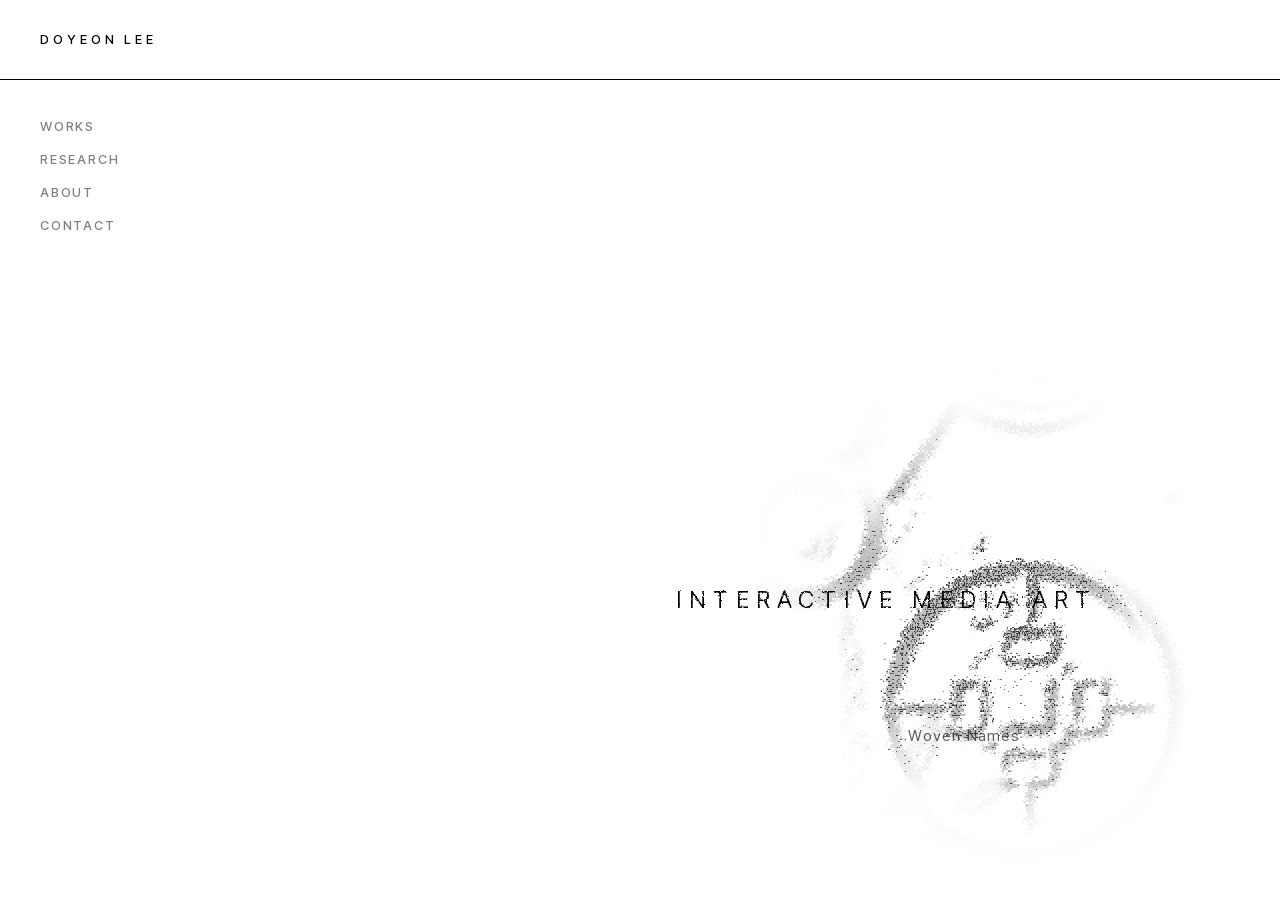
==== commit bb4e8bcb: "index.html 의 JS 없는 화면용 이메일을 관리도구에서 바꾼 주소로 맞춤 관리도구에서 Contact 이메일을 fostrim012@gmail.com 으로 바꿨는데(441a91" ====
--- a/index.html
+++ b/index.html
@@ -118,7 +118,7 @@
     <section style="padding:120px 40px;max-width:640px;font-size:15px;line-height:1.9">
       <h1 style="font-size:13px;font-weight:500;letter-spacing:var(--ls-display);text-transform:uppercase">Doyeon Lee — <span lang="ko">이도연</span></h1>
       <p>Media artist based in Seoul, South Korea, working with Unreal Engine, generative AI and interactive media. The works on this site need JavaScript to play.</p>
-      <p><a href="mailto:doyeon0070@duksung.ac.kr">doyeon0070@duksung.ac.kr</a> · <a href="https://www.instagram.com/eh_dldy/" rel="me">Instagram</a></p>
+      <p><a href="mailto:fostrim012@gmail.com">fostrim012@gmail.com</a> · <a href="https://www.instagram.com/eh_dldy/" rel="me">Instagram</a></p>
     </section>
   </noscript>
 
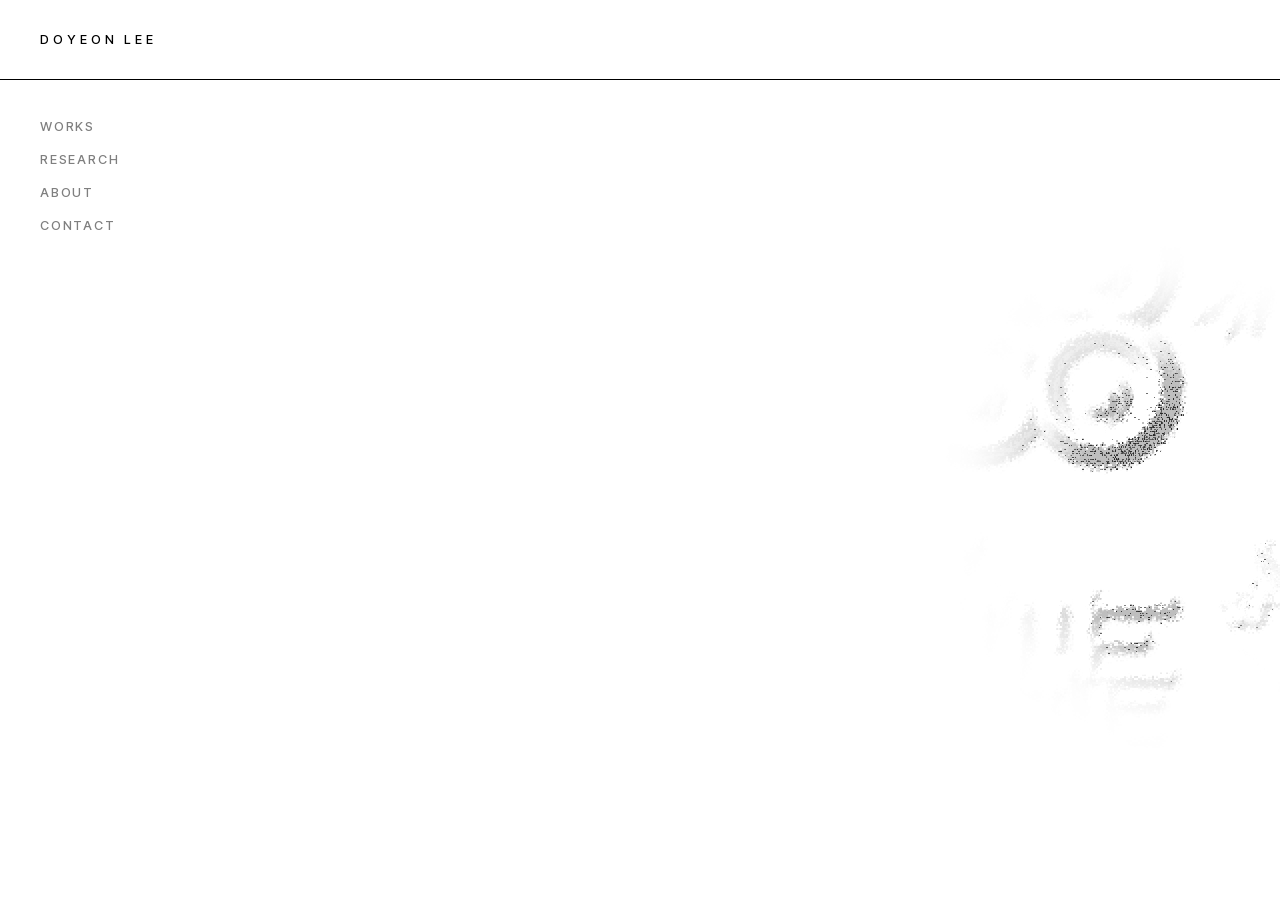
==== commit be61700c: "공유 미리보기(썸네일)에 "Doyeon Lee Portfolio" 만 보이게 카톡·SNS 링크 카드와 브라우저 탭에 "Media Artist, Seoul" 이 붙어 나오던 것을 사" ====
--- a/index.html
+++ b/index.html
@@ -4,18 +4,18 @@
 <head>
   <meta charset="UTF-8">
   <meta name="viewport" content="width=device-width, initial-scale=1.0">
-  <title>Doyeon Lee (이도연) — Media Artist, Seoul · Portfolio</title>
-  <meta name="description" content="Portfolio of Doyeon Lee (이도연), media artist in Seoul — Korean material heritage re-read with Unreal Engine and generative AI, toward interactive media and XR.">
+  <title>Doyeon Lee Portfolio</title>
+  <meta name="description" content="Portfolio of Doyeon Lee (이도연), Seoul — Korean material heritage re-read with Unreal Engine and generative AI, toward interactive media and XR.">
   <link rel="canonical" href="https://doyeonleeportfolio.github.io/">
   <meta name="robots" content="index, follow, max-image-preview:large, max-snippet:-1, max-video-preview:-1">
   <!-- Google Search Console 인증 태그 — 지우면 소유권이 풀리니 계속 둘 것 -->
   <meta name="google-site-verification" content="5a3VCHki9ZrOZhqPGLQG7mga7SDJbsaxg28JGzacS0U">
 
   <meta property="og:type" content="website">
-  <meta property="og:site_name" content="Doyeon Lee — Portfolio">
+  <meta property="og:site_name" content="Doyeon Lee Portfolio">
   <meta property="og:url" content="https://doyeonleeportfolio.github.io/">
-  <meta property="og:title" content="Doyeon Lee (이도연) — Media Artist, Seoul">
-  <meta property="og:description" content="Media art with Unreal Engine, generative AI and interactive media, re-reading Korean material heritage. Works: Time of Materiality, Osulloc Tea Incense, Ethereal.">
+  <meta property="og:title" content="Doyeon Lee Portfolio">
+  <meta property="og:description" content="">
   <meta property="og:image" content="https://doyeonleeportfolio.github.io/assets/og.jpg">
   <meta property="og:image:width" content="1200">
   <meta property="og:image:height" content="630">
@@ -23,8 +23,8 @@
   <meta property="og:locale" content="en_US">
   <meta property="og:locale:alternate" content="ko_KR">
   <meta name="twitter:card" content="summary_large_image">
-  <meta name="twitter:title" content="Doyeon Lee (이도연) — Media Artist, Seoul">
-  <meta name="twitter:description" content="Media art with Unreal Engine, generative AI and interactive media, re-reading Korean material heritage.">
+  <meta name="twitter:title" content="Doyeon Lee Portfolio">
+  <meta name="twitter:description" content="">
   <meta name="twitter:image" content="https://doyeonleeportfolio.github.io/assets/og.jpg">
 
   <link rel="icon" href="favicon.svg" type="image/svg+xml">
@@ -38,7 +38,7 @@
         "@type": "WebSite",
         "@id": "https://doyeonleeportfolio.github.io/#website",
         "url": "https://doyeonleeportfolio.github.io/",
-        "name": "Doyeon Lee — Portfolio",
+        "name": "Doyeon Lee Portfolio",
         "inLanguage": ["en", "ko"],
         "about": { "@id": "https://doyeonleeportfolio.github.io/#person" },
         "publisher": { "@id": "https://doyeonleeportfolio.github.io/#person" }
@@ -117,7 +117,7 @@
   <noscript>
     <section style="padding:120px 40px;max-width:640px;font-size:15px;line-height:1.9">
       <h1 style="font-size:13px;font-weight:500;letter-spacing:var(--ls-display);text-transform:uppercase">Doyeon Lee — <span lang="ko">이도연</span></h1>
-      <p>Media artist based in Seoul, South Korea, working with Unreal Engine, generative AI and interactive media. The works on this site need JavaScript to play.</p>
+      <p>Based in Seoul, South Korea, working with Unreal Engine, generative AI and interactive media. The works on this site need JavaScript to play.</p>
       <p><a href="mailto:fostrim012@gmail.com">fostrim012@gmail.com</a> · <a href="https://www.instagram.com/eh_dldy/" rel="me">Instagram</a></p>
     </section>
   </noscript>
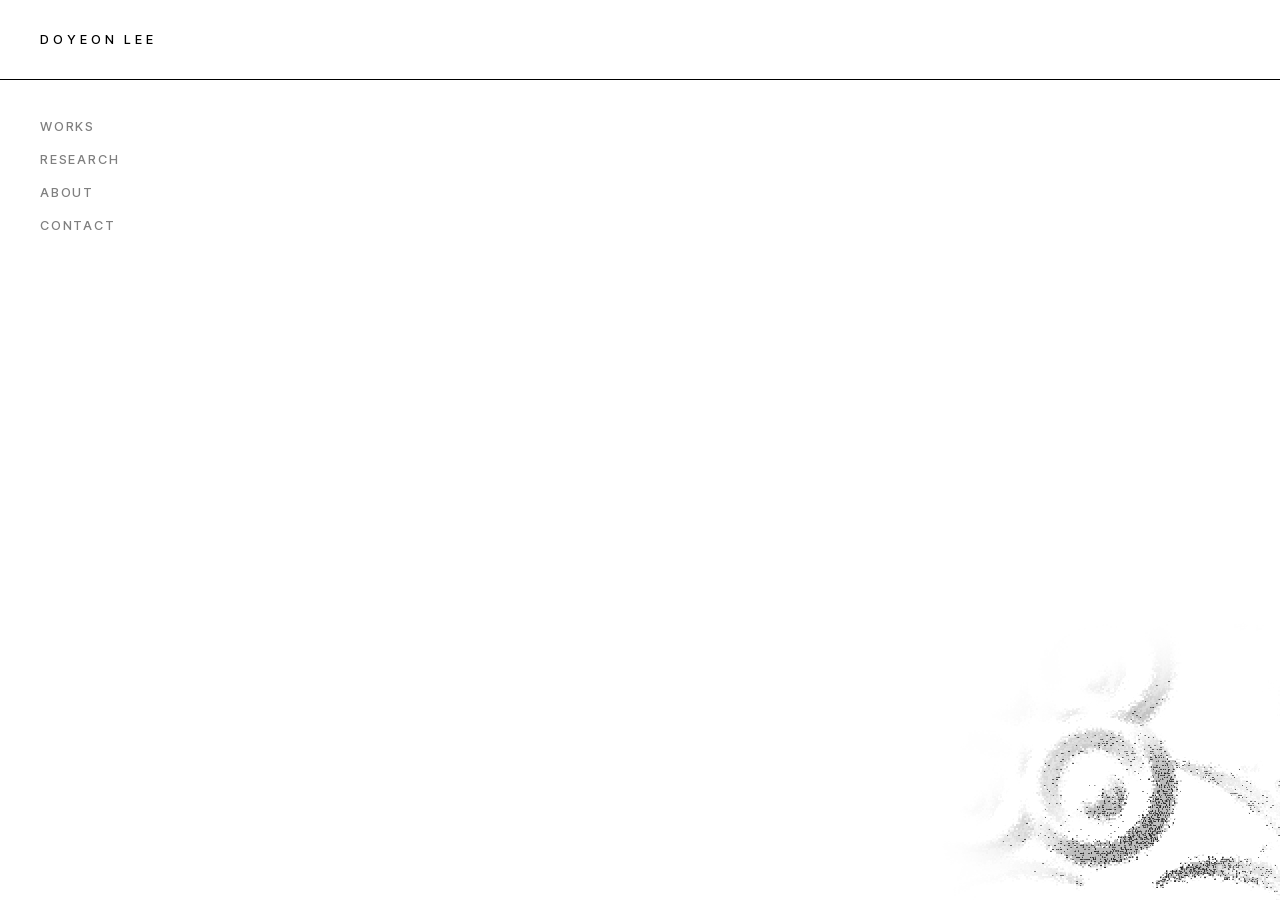
==== commit ea3b1806: "구글에 넘기는 인물 정보·숨은 제목에서도 "Media Artist" 제거 - JSON-LD Person 의 jobTitle 삭제, description 의 "Media artist" ====
--- a/index.html
+++ b/index.html
@@ -50,8 +50,7 @@
         "alternateName": ["이도연", "Lee Doyeon"],
         "givenName": "Doyeon",
         "familyName": "Lee",
-        "jobTitle": "Media Artist",
-        "description": "Media artist based in Seoul, South Korea, currently an undergraduate at Duksung Women's University. Works with Unreal Engine, generative AI and interactive media, re-reading Korean material heritage as technical images.",
+        "description": "Based in Seoul, South Korea, currently an undergraduate at Duksung Women's University. Works with Unreal Engine, generative AI and interactive media, re-reading Korean material heritage as technical images.",
         "url": "https://doyeonleeportfolio.github.io/",
         "homeLocation": {
           "@type": "Place",
